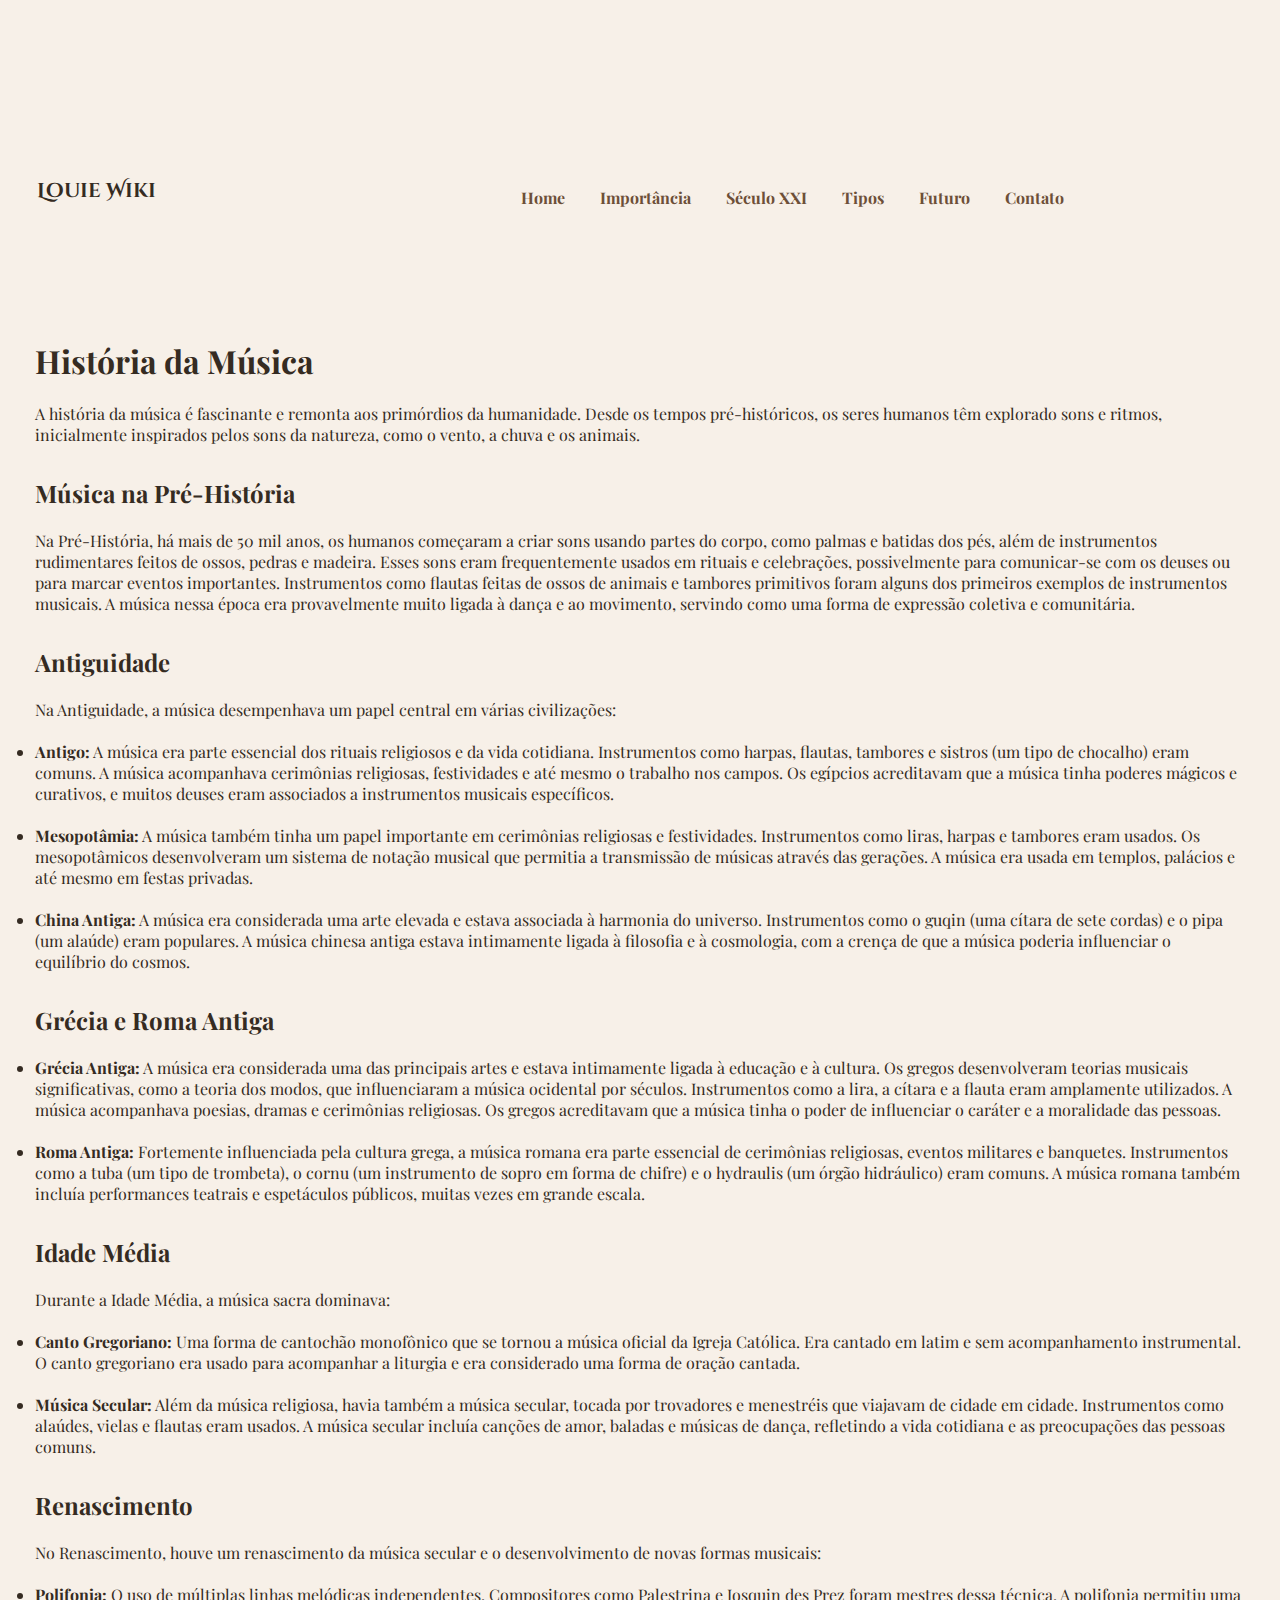
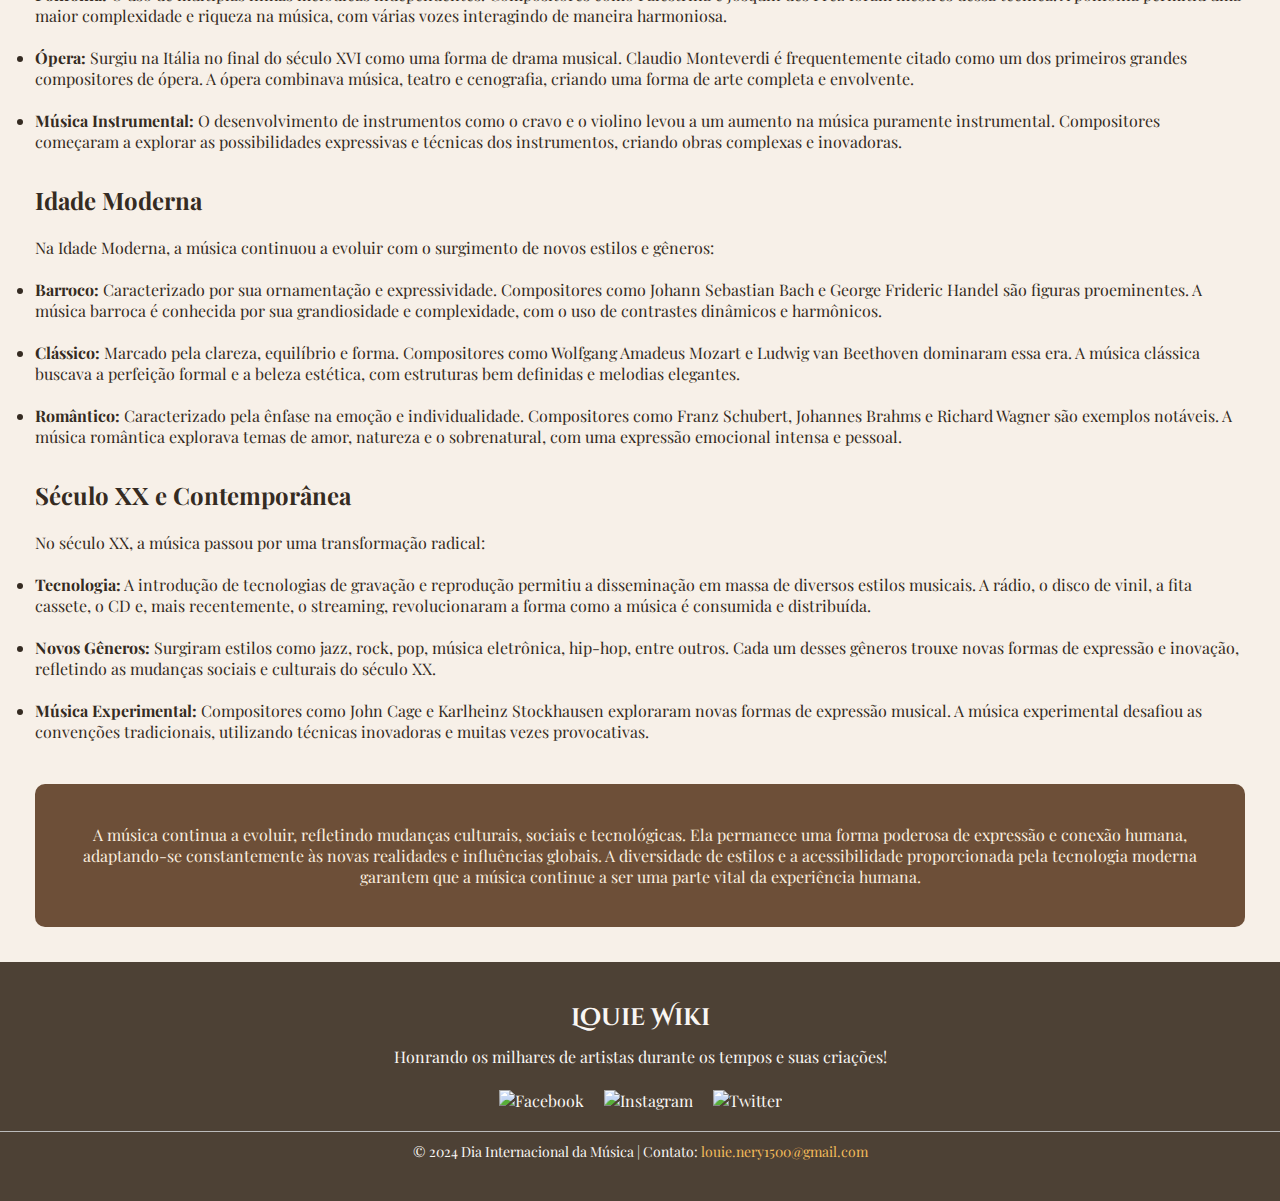
==== historia.html @ 22aa8b5a "Add files via upload" ====
<!DOCTYPE html>
<html lang="pt-BR">
<head>
    <meta charset="UTF-8">
    <meta name="viewport" content="width=device-width, initial-scale=1.0">
    <title>História - Louie Wiki</title>
    <link rel="stylesheet" type="text/css" href="style.css">
</head>
<body>
    <div class="topo">
    </div>

    <section class="assunto">
        <header class="cabecalho">
            <table>
            <tr>
                <td width="47%">
            <h3 class="cabecalho-menu-logo" style="font-family: Cinzel Decorative , system-ui; font-size: 20px;">Louie Wiki</h3>
                </td>
                <td>
            <nav class="cabecalho-menu">
                <ul>
                <li><a href="site.html" class="paginas-menu-item">Home</a></li>
                <li><a href="importancia.html" class="paginas-menu-item">Importância</a></li>
                <li><a href="seculoxxi.html" class="paginas-menu-item">Século XXI</a></li>
                <li><a href="tipos.html" class="paginas-menu-item">Tipos</a></li>
                <li><a href="futuro.html" class="paginas-menu-item">Futuro</a></li>
                <li><a href= https://www.instagram.com/louvpiie_/ class="cabecalho-menu-item 2">Contato</a></li>
                </ul>
            </nav>
                </td>
            </tr>
            </table>
    </header>
    <main>
        <h1><br><br><br>História da Música</h1>

        <p><br>A história da música é fascinante e remonta aos primórdios da humanidade. Desde os tempos pré-históricos, os seres humanos têm explorado sons e ritmos, inicialmente inspirados pelos sons da natureza, como o vento, a chuva e os animais.</p>

        <h2><br>Música na Pré-História</h2>

        <p><br>Na Pré-História, há mais de 50 mil anos, os humanos começaram a criar sons usando partes do corpo, como palmas e batidas dos pés, além de instrumentos rudimentares feitos de ossos, pedras e madeira. Esses sons eram frequentemente usados em rituais e celebrações, possivelmente para comunicar-se com os deuses ou para marcar eventos importantes. Instrumentos como flautas feitas de ossos de animais e tambores primitivos foram alguns dos primeiros exemplos de instrumentos musicais. A música nessa época era provavelmente muito ligada à dança e ao movimento, servindo como uma forma de expressão coletiva e comunitária.</p>

        <h2><br>Antiguidade</h2>

        <p><br>Na Antiguidade, a música desempenhava um papel central em várias civilizações:</p>

        <br><li><b>Antigo:</b> A música era parte essencial dos rituais religiosos e da vida cotidiana. Instrumentos como harpas, flautas, tambores e sistros (um tipo de chocalho) eram comuns. A música acompanhava cerimônias religiosas, festividades e até mesmo o trabalho nos campos. Os egípcios acreditavam que a música tinha poderes mágicos e curativos, e muitos deuses eram associados a instrumentos musicais específicos.</li>

        <br><li><b>Mesopotâmia:</b> A música também tinha um papel importante em cerimônias religiosas e festividades. Instrumentos como liras, harpas e tambores eram usados. Os mesopotâmicos desenvolveram um sistema de notação musical que permitia a transmissão de músicas através das gerações. A música era usada em templos, palácios e até mesmo em festas privadas.</li>

        <br><li><b>China Antiga:</b> A música era considerada uma arte elevada e estava associada à harmonia do universo. Instrumentos como o guqin (uma cítara de sete cordas) e o pipa (um alaúde) eram populares. A música chinesa antiga estava intimamente ligada à filosofia e à cosmologia, com a crença de que a música poderia influenciar o equilíbrio do cosmos.</li>

        <h2><br>Grécia e Roma Antiga</h2>

        <br><li><b>Grécia Antiga:</b> A música era considerada uma das principais artes e estava intimamente ligada à educação e à cultura. Os gregos desenvolveram teorias musicais significativas, como a teoria dos modos, que influenciaram a música ocidental por séculos. Instrumentos como a lira, a cítara e a flauta eram amplamente utilizados. A música acompanhava poesias, dramas e cerimônias religiosas. Os gregos acreditavam que a música tinha o poder de influenciar o caráter e a moralidade das pessoas.
        
        <br><br><li><b>Roma Antiga:</b> Fortemente influenciada pela cultura grega, a música romana era parte essencial de cerimônias religiosas, eventos militares e banquetes. Instrumentos como a tuba (um tipo de trombeta), o cornu (um instrumento de sopro em forma de chifre) e o hydraulis (um órgão hidráulico) eram comuns. A música romana também incluía performances teatrais e espetáculos públicos, muitas vezes em grande escala.


        <h2><br>Idade Média</h2>

        <p><br>Durante a Idade Média, a música sacra dominava:</p>

        <br><li><b>Canto Gregoriano:</b> Uma forma de cantochão monofônico que se tornou a música oficial da Igreja Católica. Era cantado em latim e sem acompanhamento instrumental. O canto gregoriano era usado para acompanhar a liturgia e era considerado uma forma de oração cantada.</li>

        <br><li><b>Música Secular:</b> Além da música religiosa, havia também a música secular, tocada por trovadores e menestréis que viajavam de cidade em cidade. Instrumentos como alaúdes, vielas e flautas eram usados. A música secular incluía canções de amor, baladas e músicas de dança, refletindo a vida cotidiana e as preocupações das pessoas comuns.</li>

        <h2><br>Renascimento</h2>

        <p><br>No Renascimento, houve um renascimento da música secular e o desenvolvimento de novas formas musicais:</p>

        <br><li><b>Polifonia:</b> O uso de múltiplas linhas melódicas independentes. Compositores como Palestrina e Josquin des Prez foram mestres dessa técnica. A polifonia permitiu uma maior complexidade e riqueza na música, com várias vozes interagindo de maneira harmoniosa.</li>

        <br><li><b>Ópera:</b> Surgiu na Itália no final do século XVI como uma forma de drama musical. Claudio Monteverdi é frequentemente citado como um dos primeiros grandes compositores de ópera. A ópera combinava música, teatro e cenografia, criando uma forma de arte completa e envolvente.</li>

        <br><li><b>Música Instrumental:</b> O desenvolvimento de instrumentos como o cravo e o violino levou a um aumento na música puramente instrumental. Compositores começaram a explorar as possibilidades expressivas e técnicas dos instrumentos, criando obras complexas e inovadoras.</li>

        <h2><br>Idade Moderna</h2>

        <p><br>Na Idade Moderna, a música continuou a evoluir com o surgimento de novos estilos e gêneros:</p>

        <br><li><b>Barroco:</b> Caracterizado por sua ornamentação e expressividade. Compositores como Johann Sebastian Bach e George Frideric Handel são figuras proeminentes. A música barroca é conhecida por sua grandiosidade e complexidade, com o uso de contrastes dinâmicos e harmônicos.</li>

        <br><li><b>Clássico:</b> Marcado pela clareza, equilíbrio e forma. Compositores como Wolfgang Amadeus Mozart e Ludwig van Beethoven dominaram essa era. A música clássica buscava a perfeição formal e a beleza estética, com estruturas bem definidas e melodias elegantes.</li>

        <br><li><b>Romântico:</b> Caracterizado pela ênfase na emoção e individualidade. Compositores como Franz Schubert, Johannes Brahms e Richard Wagner são exemplos notáveis. A música romântica explorava temas de amor, natureza e o sobrenatural, com uma expressão emocional intensa e pessoal.</li>

        <h2><br>Século XX e Contemporânea</h2>
        
        <p><br>No século XX, a música passou por uma transformação radical:</p>

        <br><li><b>Tecnologia:</b> A introdução de tecnologias de gravação e reprodução permitiu a disseminação em massa de diversos estilos musicais. A rádio, o disco de vinil, a fita cassete, o CD e, mais recentemente, o streaming, revolucionaram a forma como a música é consumida e distribuída.</li>

        <br><li><b>Novos Gêneros:</b> Surgiram estilos como jazz, rock, pop, música eletrônica, hip-hop, entre outros. Cada um desses gêneros trouxe novas formas de expressão e inovação, refletindo as mudanças sociais e culturais do século XX.</li>

        <br><li><b>Música Experimental:</b> Compositores como John Cage e Karlheinz Stockhausen exploraram novas formas de expressão musical. A música experimental desafiou as convenções tradicionais, utilizando técnicas inovadoras e muitas vezes provocativas.<br><br><br></li>

        <p class="highlight">A música continua a evoluir, refletindo mudanças culturais, sociais e tecnológicas. Ela permanece uma forma poderosa de expressão e conexão humana, adaptando-se constantemente às novas realidades e influências globais. A diversidade de estilos e a acessibilidade proporcionada pela tecnologia moderna garantem que a música continue a ser uma parte vital da experiência humana.</p>
    </main>
    </section>

    <footer>
        <div class="footer-content">
        <h3 style="font-family: Cinzel Decorative , system-ui;">Louie Wiki</h3>
        <p>Honrando os milhares de artistas durante os tempos e suas criações!</p>
            <ul class="socials">
                <li><a href="#"><img src="Imagens/icon-facebook.png" alt="Facebook"></a></li>
                <li><a href="#"><img src="Imagens/icon-instagram.png" alt="Instagram"></a></li>
                <li><a href="#"><img src="Imagens/icon-twitter.png" alt="Twitter"></a></li>
            </ul>
        </div>
        <div class="footer-bottom">
            <p>&copy; 2024 Dia Internacional da Música | Contato: <a href="mailto:louie.nery1500@gmail.com">louie.nery1500@gmail.com</a></p>
        </div>
    </footer>
</body>
</html>
---- style.css ----
@import url('https://fonts.googleapis.com/css2?family=Cinzel+Decorative:wght@400;700;900&family=Playfair+Display:ital,wght@0,400..900;1,400..900&display=swap');

*{
    margin:0px;
    padding: 0px;
    text-decoration: none;
}

a { color: inherit;} 

.topo {
    width: 100%;
    height: 15vh; /* Altura da viewport */
    background-image: url('Imagens/fita.jpeg');
    background-size: cover; /* Faz a imagem preencher todo o contêiner */
    background-position: center; /* Centraliza a imagem */
    background-repeat: no-repeat; /* Centraliza a imagem horizontalmente */
}

nav ul {
    list-style: none;
    padding: 0;
    margin-top: 15px;
    display: flex;
    justify-content: center;
    gap: 35px;
}

nav ul li {
    position: relative;
}

nav ul li a {
    text-decoration: none;
    color: #6D4F38;
    font-weight: 700;
    padding-bottom: 5px;
    transition: color 0.3s ease;
}

nav ul li::after {
    content: '';
    position: absolute;
    left: 0;
    bottom: 0;
    width: 0;
    height: 2px;
    background-color: #6D4F38;
    transition: width 0.3s ease;
}

nav ul li:hover::after {
    width: 100%;
}

.main-content {
    display: flex;
    justify-content: center;
    align-items: center;
    height: 100vh;
    margin: 0 auto;
    max-width: 1100px;
}

.content-wrapper {
    display: flex;
    align-items: center;
    justify-content: space-between;
    flex-wrap: wrap;
}

.title-section {
    flex: 1;
    text-align: center;
    color: #352B22;
}

.title-section h1 {
    font-size: 48px;
    font-weight: 700;
    margin-bottom: 20px;
}

.image-section {
    flex: 1;
    display: flex;
    justify-content: center;
    margin-top: 20px;
}

.image-section img {
    max-width: 100%;
    height: auto;
    border-radius: 10px;
}

.highlight {
    background-color: #6D4F38;
    padding: 40px;
    text-align: center;
    border-radius: 10px;
    color: #FAEDDF;
}

.highlight p {
    font-size: 18px;
    max-width: 800px;
    margin: 0 auto;
    line-height: 1.8;
}


body{
    font-family: "Playfair Display", system-ui;
    font-size: 100%;
    color: #352B22;
    background: #F7F0E8;
    margin: 0;
    padding: 0;
    height: 100%;
}

.assunto{
    font-size: 100%;
    margin: 25px;
    padding: 10px;
}

footer {
    background-color: #4D4135;
    color: rgb(249, 246, 243);
    padding: 40px 0;
    text-align: center;
}

.footer-content h3 {
    font-size: 24px;
    margin-bottom: 10px;
    font-weight: 700;
}

.footer-content p {
    max-width: 600px;
    margin: 0 auto 20px;
    line-height: 1.6;
}

.socials {
    list-style: none;
    padding: 0;
    display: flex;
    justify-content: center;
    gap: 20px;
}

.socials li {
    display: inline;
}

.socials li a img {
    width: 30px;
    height: 30px;
    transition: transform 0.3s ease;
}

.socials li a:hover img {
    transform: scale(1.1);
}

.footer-bottom {
    margin-top: 20px;
    border-top: 1px solid #4D4135;
    padding-top: 10px;
    font-size: 14px;
}

.footer-bottom a {
    color: #f2bb5a;
    text-decoration: none;
}

.footer-bottom a:hover {
    text-decoration: underline;
}

.socials li a:hover img {
    transform: scale(1.1);
}

.footer-bottom {
    margin-top: 20px;
    border-top: 1px solid #bbbbbb;
    padding-top: 10px;
    font-size: 14px;
}

.footer-bottom a {
    color: #f2bb5a;
    text-decoration: none;
}

.footer-bottom a:hover {
    text-decoration: underline;
}
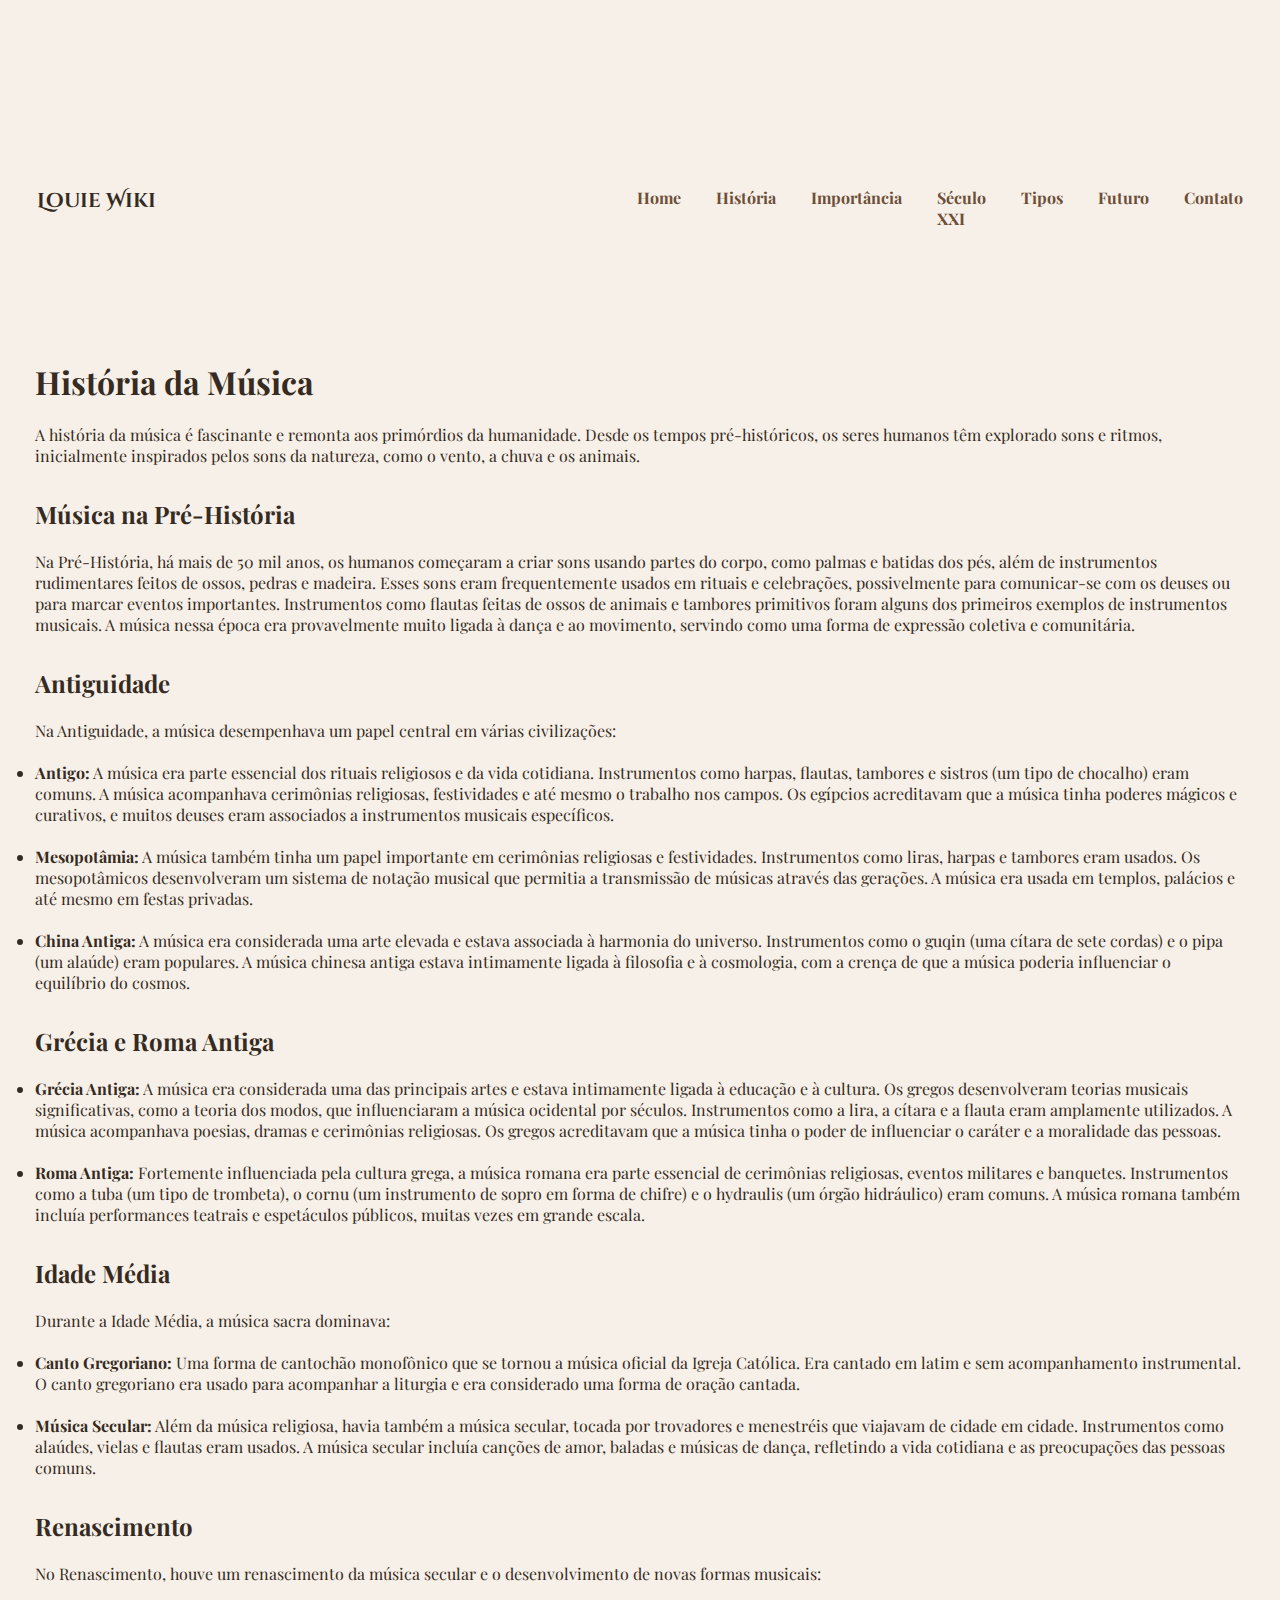
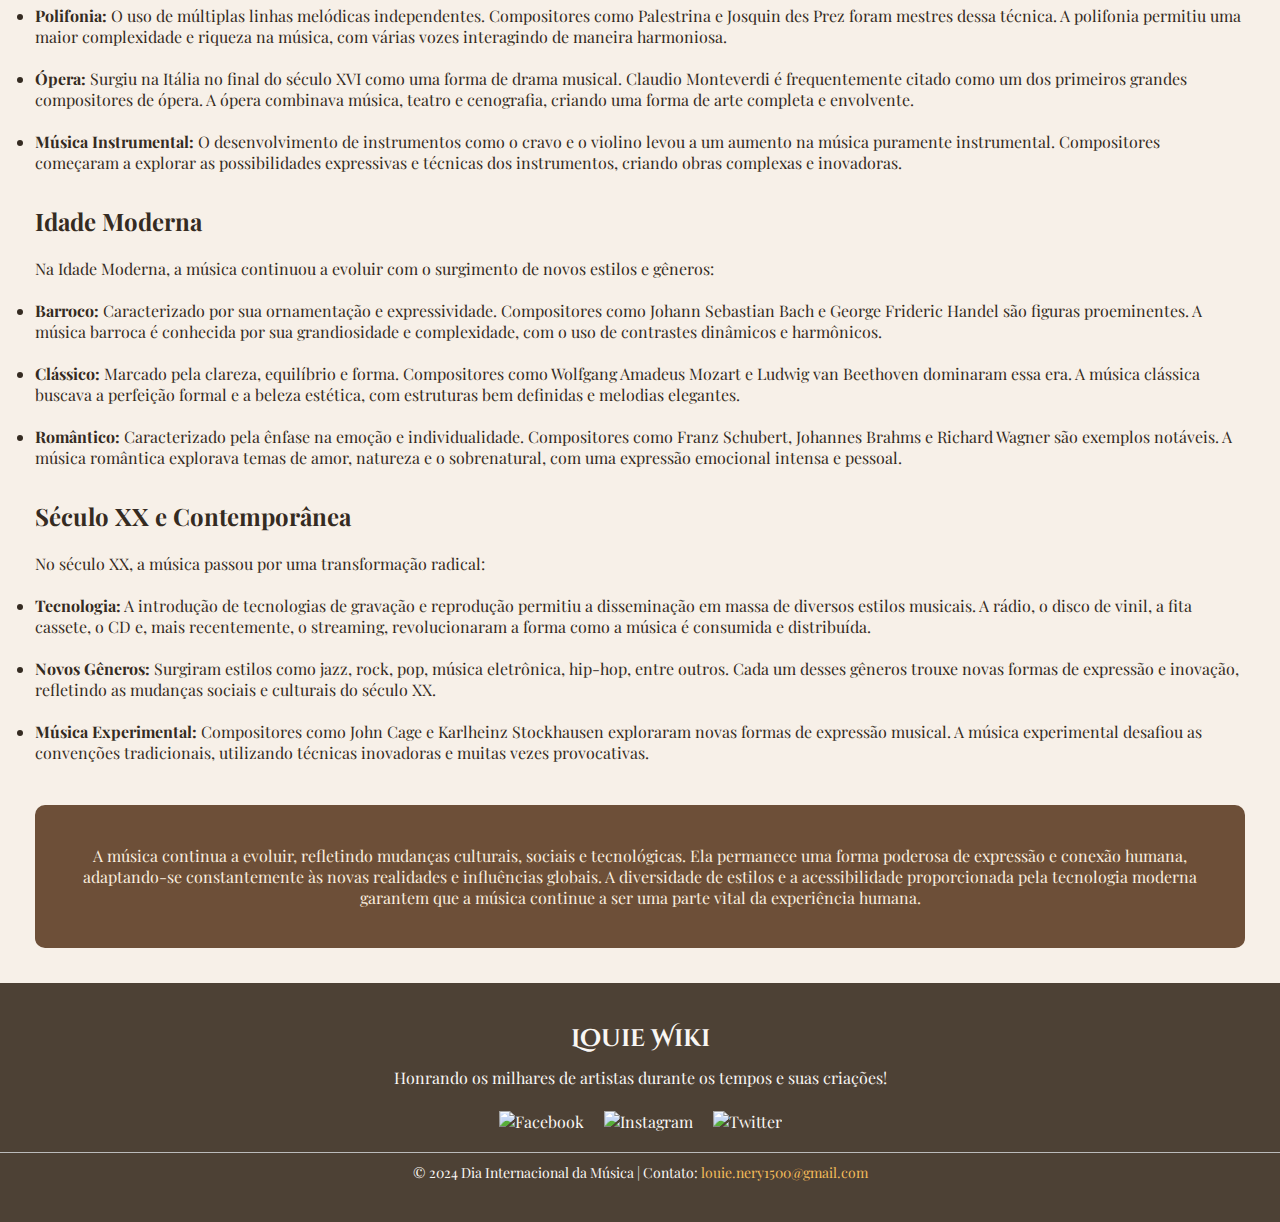
==== commit bd120ddf: "Update historia.html" ====
--- a/historia.html
+++ b/historia.html
@@ -14,18 +14,19 @@
         <header class="cabecalho">
             <table>
             <tr>
-                <td width="47%">
+                <td width="50%">
             <h3 class="cabecalho-menu-logo" style="font-family: Cinzel Decorative , system-ui; font-size: 20px;">Louie Wiki</h3>
                 </td>
                 <td>
             <nav class="cabecalho-menu">
                 <ul>
                 <li><a href="site.html" class="paginas-menu-item">Home</a></li>
-                <li><a href="importancia.html" class="paginas-menu-item">Importância</a></li>
-                <li><a href="seculoxxi.html" class="paginas-menu-item">Século XXI</a></li>
-                <li><a href="tipos.html" class="paginas-menu-item">Tipos</a></li>
-                <li><a href="futuro.html" class="paginas-menu-item">Futuro</a></li>
-                <li><a href= https://www.instagram.com/louvpiie_/ class="cabecalho-menu-item 2">Contato</a></li>
+                <li><a href="historia.html" class="paginas-menu-item">História</a></li>
+            <li><a href="importancia.html" class="paginas-menu-item">Importância</a></li>
+            <li><a href="seculoxxi.html" class="paginas-menu-item">Século XXI</a></li>
+            <li><a href="tipos.html" class="paginas-menu-item">Tipos</a></li>
+            <li><a href="futuro.html" class="paginas-menu-item">Futuro</a></li>
+            <li><a href= https://www.instagram.com/louvpiie_/ class="cabecalho-menu-item 2">Contato</a></li>
                 </ul>
             </nav>
                 </td>
@@ -115,4 +116,4 @@
         </div>
     </footer>
 </body>
-</html>+</html>
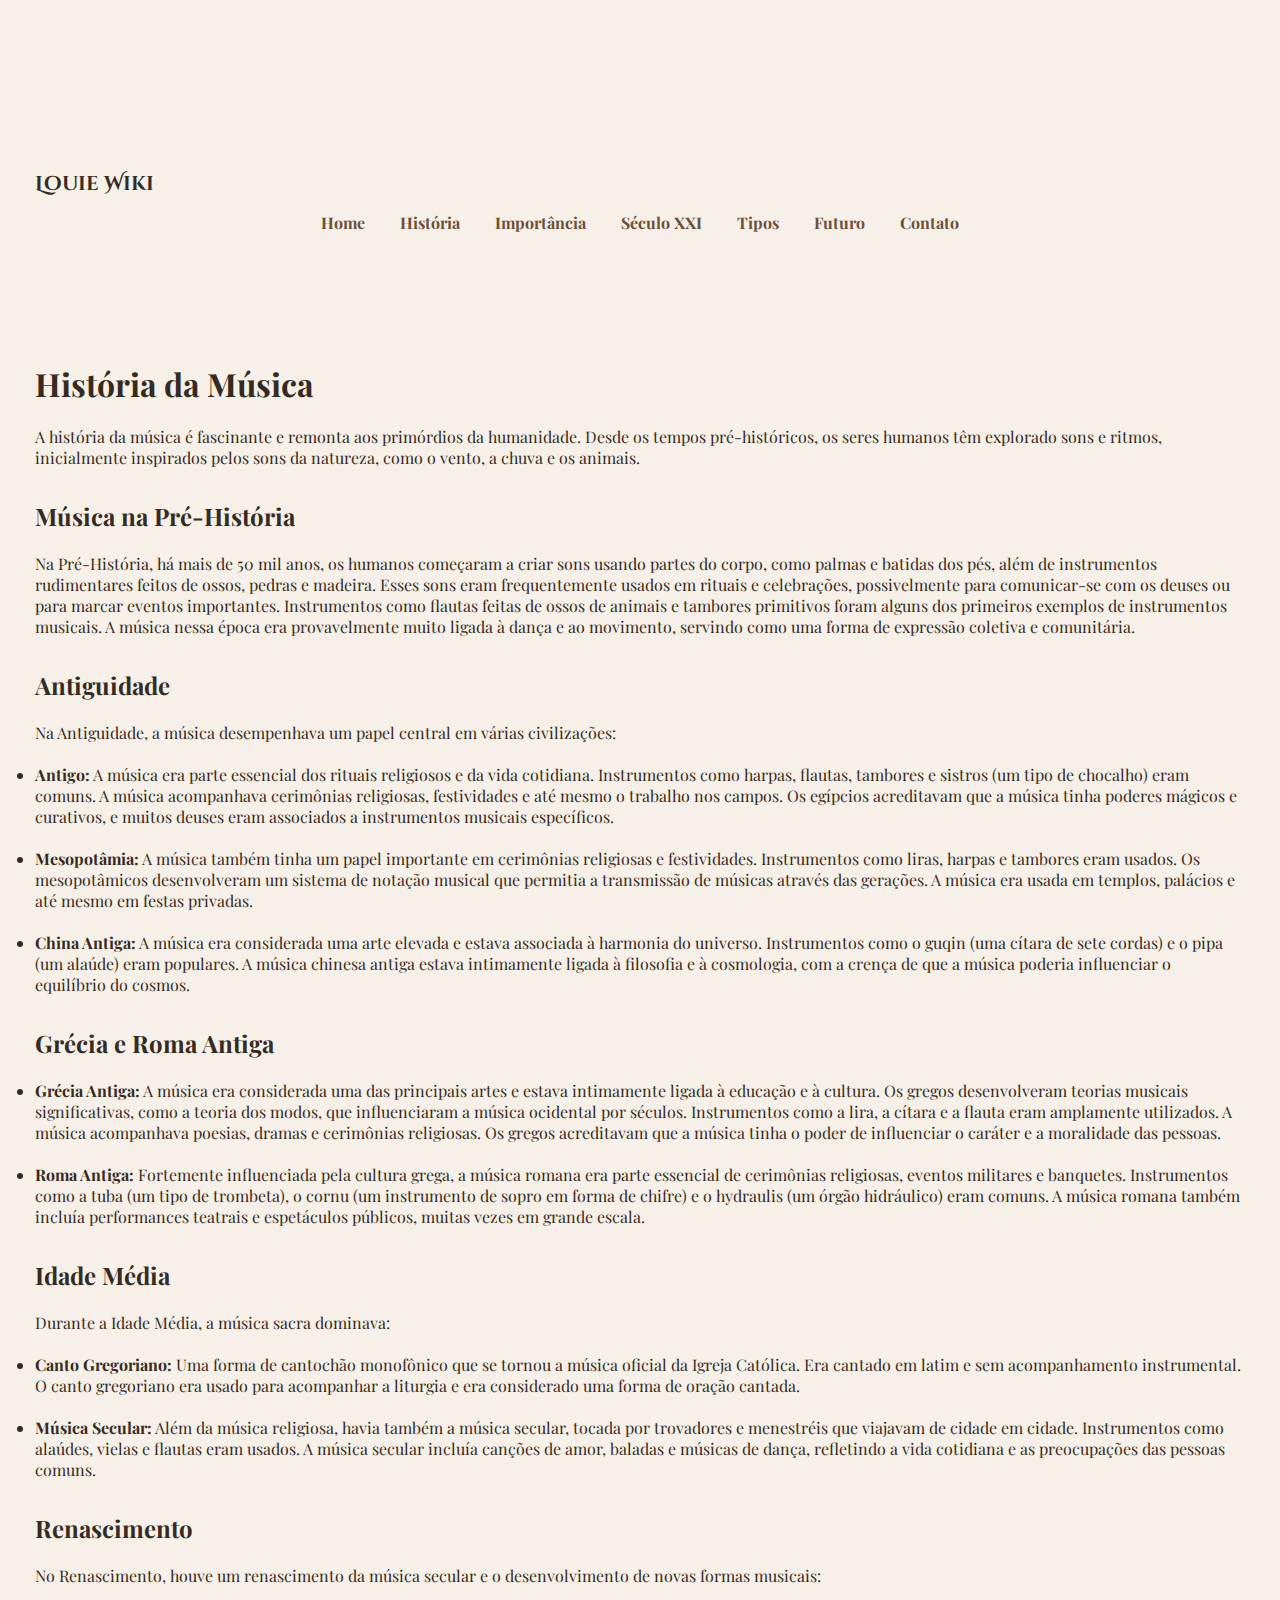
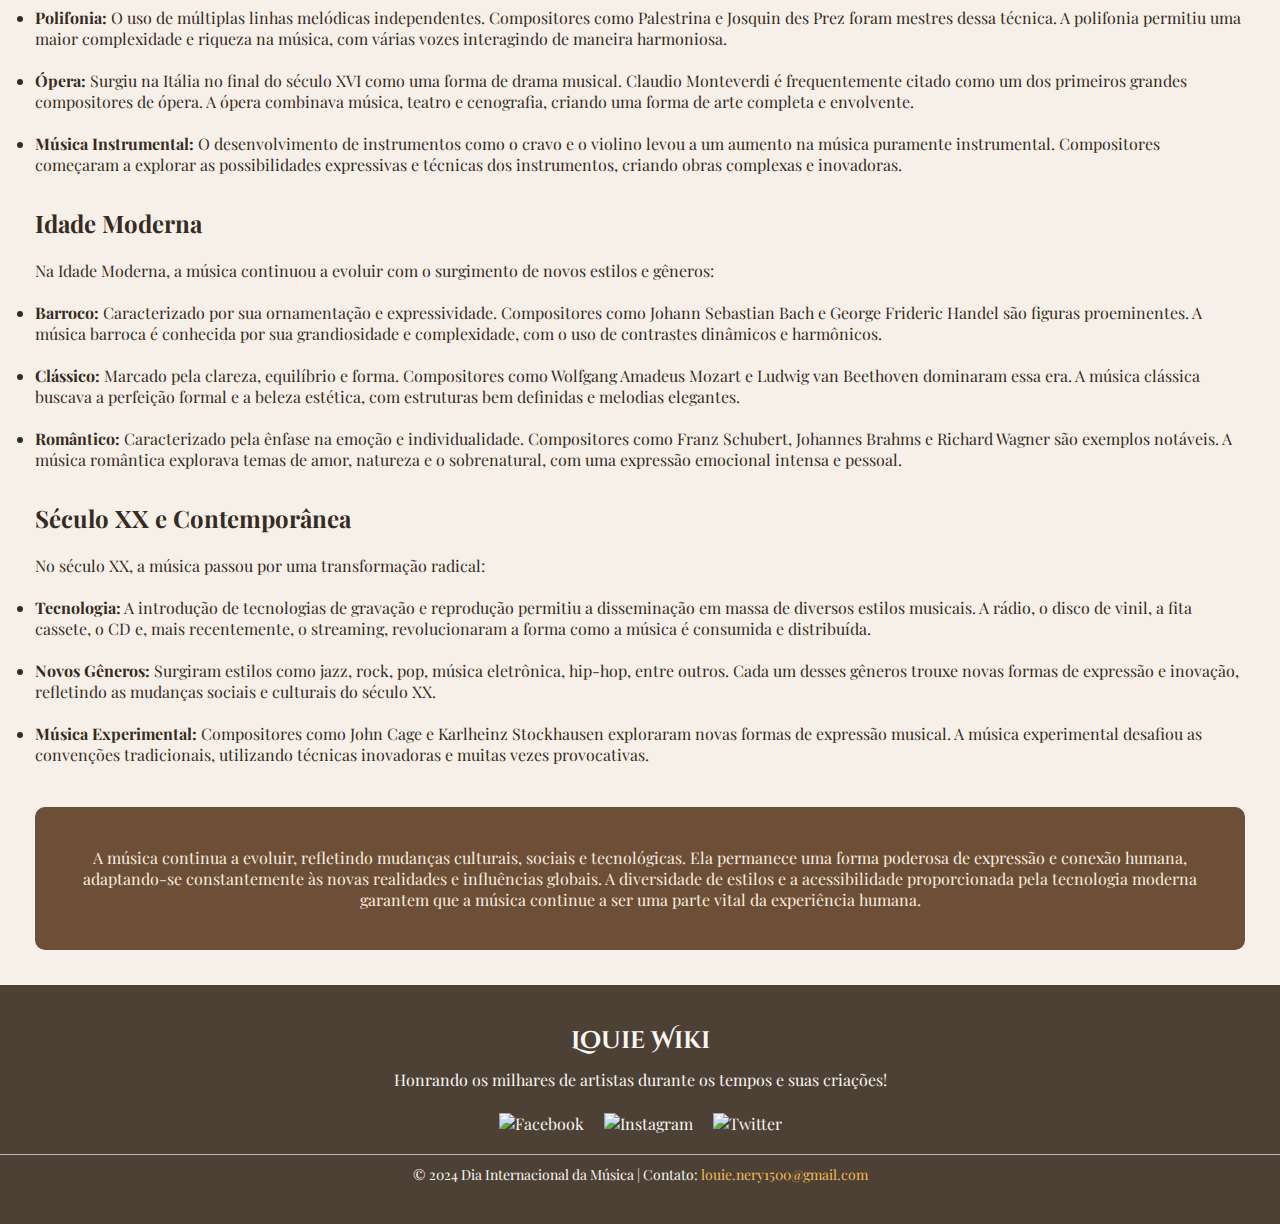
==== commit fa46f80a: "Update historia.html" ====
--- a/historia.html
+++ b/historia.html
@@ -12,15 +12,10 @@
 
     <section class="assunto">
         <header class="cabecalho">
-            <table>
-            <tr>
-                <td width="50%">
             <h3 class="cabecalho-menu-logo" style="font-family: Cinzel Decorative , system-ui; font-size: 20px;">Louie Wiki</h3>
-                </td>
-                <td>
             <nav class="cabecalho-menu">
                 <ul>
-                <li><a href="site.html" class="paginas-menu-item">Home</a></li>
+                <li><a href="index.html" class="paginas-menu-item">Home</a></li>
                 <li><a href="historia.html" class="paginas-menu-item">História</a></li>
             <li><a href="importancia.html" class="paginas-menu-item">Importância</a></li>
             <li><a href="seculoxxi.html" class="paginas-menu-item">Século XXI</a></li>
@@ -29,9 +24,6 @@
             <li><a href= https://www.instagram.com/louvpiie_/ class="cabecalho-menu-item 2">Contato</a></li>
                 </ul>
             </nav>
-                </td>
-            </tr>
-            </table>
     </header>
     <main>
         <h1><br><br><br>História da Música</h1>
